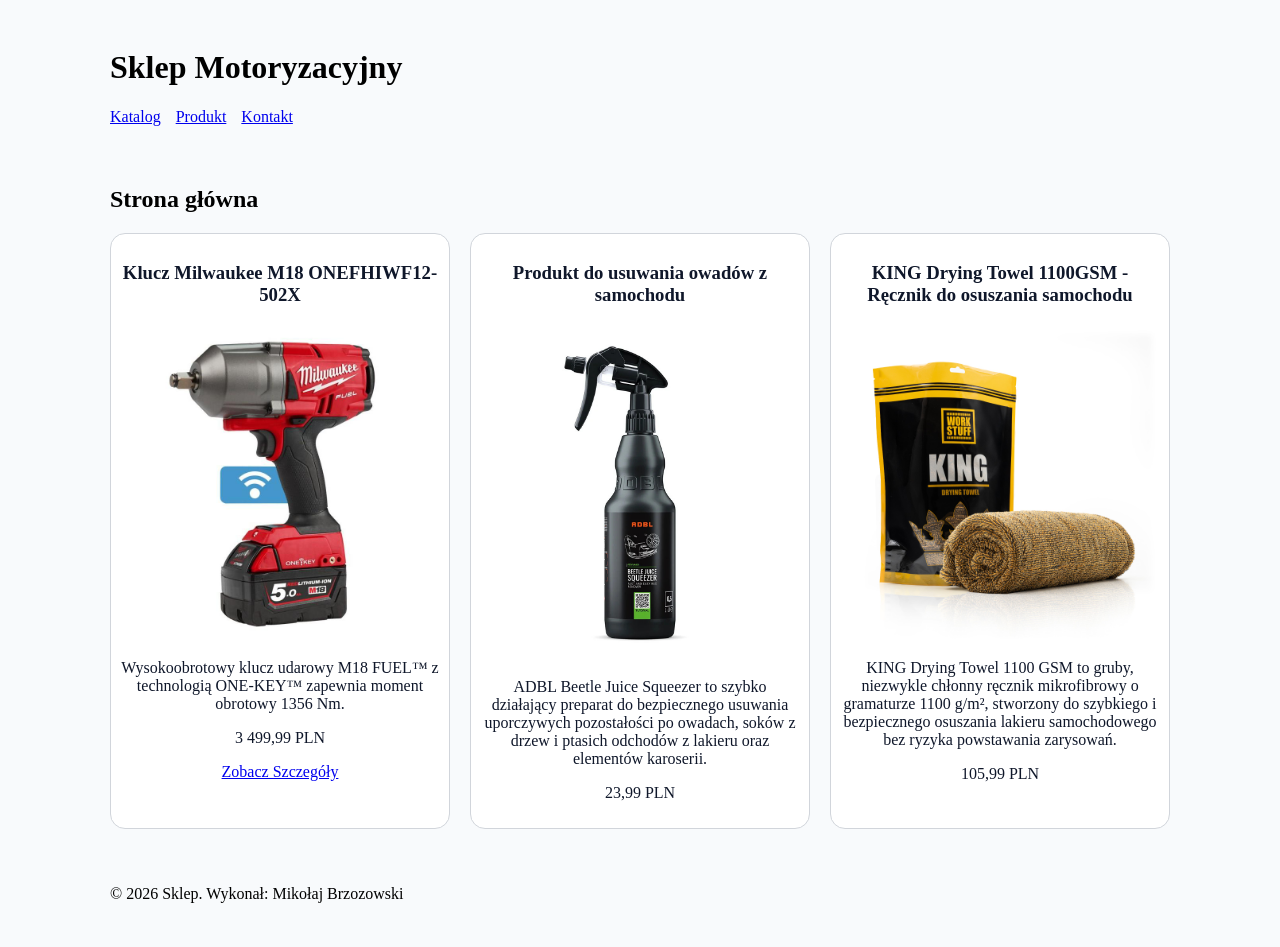
==== lab2/index.html @ 14734e06 "Add lab2 with files from lab1" ====
<!DOCTYPE html>
<html lang="pl">
<head>
    <meta charset="UTF-8">
    <meta name="viewport" content="width=device-width, initial-scale=1.0">
    <title>Sklep</title>
    <link rel="stylesheet" href="css/style.css">

</head>
<body>
<header>
    <h1>Sklep Motoryzacyjny</h1>
    <nav>
        <a href="index.html" aria-current="page">Katalog</a>
        <a href="produkt.html">Produkt</a>
        <a href="kontakt.html">Kontakt</a>
    </nav>
</header>
<main>
    <h2>Strona główna</h2>
    <div class="katalog">
        <article class="karta">
            <h3>Klucz Milwaukee M18 ONEFHIWF12-502X</h3>
            <img src="img/MILWAUKEE_M18_ONEFHIWF12-502X.jpg"
                 alt="Czerwono-czarny akumulatorowy klucz udarowy Milwaukee M18 FUEL z podpiętą baterią 5.0 Ah i niebieskim symbolem łączności" width="800" height="800">
            <p> Wysokoobrotowy klucz udarowy M18 FUEL™ z technologią ONE-KEY™ zapewnia moment obrotowy 1356 Nm.</p>
            <p>3 499,99 PLN</p>
            <a href="produkt.html">Zobacz Szczegóły</a>
        </article>
        <article class="karta">
            <h3>Produkt do usuwania owadów z samochodu</h3>
            <img src="img/ADBL_BEETLE_JUICE_SQUEEZER.jpg"
                 alt="Czarna butelka ze spryskiwaczem płynu ADBL Beetle Juice Squeezer do usuwania owadów" width="1000" height="1060">
            <p>ADBL Beetle Juice Squeezer to szybko działający preparat do bezpiecznego usuwania uporczywych pozostałości po owadach, soków z drzew i ptasich odchodów z lakieru oraz elementów karoserii.</p>
            <p>23,99 PLN</p>
        </article>
        <article class="karta">
            <h3>KING Drying Towel 1100GSM - Ręcznik do osuszania samochodu</h3>
            <img src="img/king_towell_1100gsm.jpeg" alt="Zrolowany puszysty ręcznik z mikrofibry obok czarno-żółtego opakowania Work Stuff King Drying Towel" width="1600" height="1600">
            <p>KING Drying Towel 1100 GSM to gruby, niezwykle chłonny ręcznik mikrofibrowy o gramaturze 1100 g/m², stworzony do szybkiego i bezpiecznego osuszania lakieru samochodowego bez ryzyka powstawania zarysowań.</p>
            <p>105,99 PLN</p>
        </article>
    </div>
</main>
<footer>
    <p>&copy; 2026 Sklep. Wykonał: Mikołaj Brzozowski</p>
</footer>
</body>
</html>
---- lab2/css/style.css ----
:root {
    --kolor-akcent: #1E3A8A;
    --kolor-tla-karty: #FFFFFF;
    --kolor-tekstu: #0F172A;
}

body {
    background-color: #F8FAFC;
}

.katalog {
    display: grid;
    grid-template-columns: 1fr;
    gap: 20px;
}

@media (min-width: 768px) {
    .katalog {
        grid-template-columns: repeat(3, 1fr);
    }

}

nav {
    display: flex;
    flex-wrap: wrap;
    gap: 15px;
}

* {
    box-sizing: border-box;
}

header, main, footer {
    max-width: 1100px;
    margin: 0 auto;
    padding: 20px;
}

img {
    max-width: 100%;
    height: auto;
    display: block;
    border-radius: 15px;
}

input, select, textarea {
    width: 100%;
    padding: 5px;
    margin-top: 5px;
    margin-bottom: 10px;
    border: 1px solid #d1d5db;
    border-radius: 15px;
}

.karta {
    background-color: var(--kolor-tla-karty);
    color: var(--kolor-tekstu);
    border: 1px solid #d1d5db;
    border-radius: 15px;
    padding: 10px;
    text-align: center;

}

a:hover, button:hover {
    color: var(--kolor-tekstu);
}

a:focus-visible, button:focus-visible, input:focus-visible, select:focus-visible, textarea:focus-visible {
    outline: 3px solid var(--kolor-akcent);
    outline-offset: 4px;
}
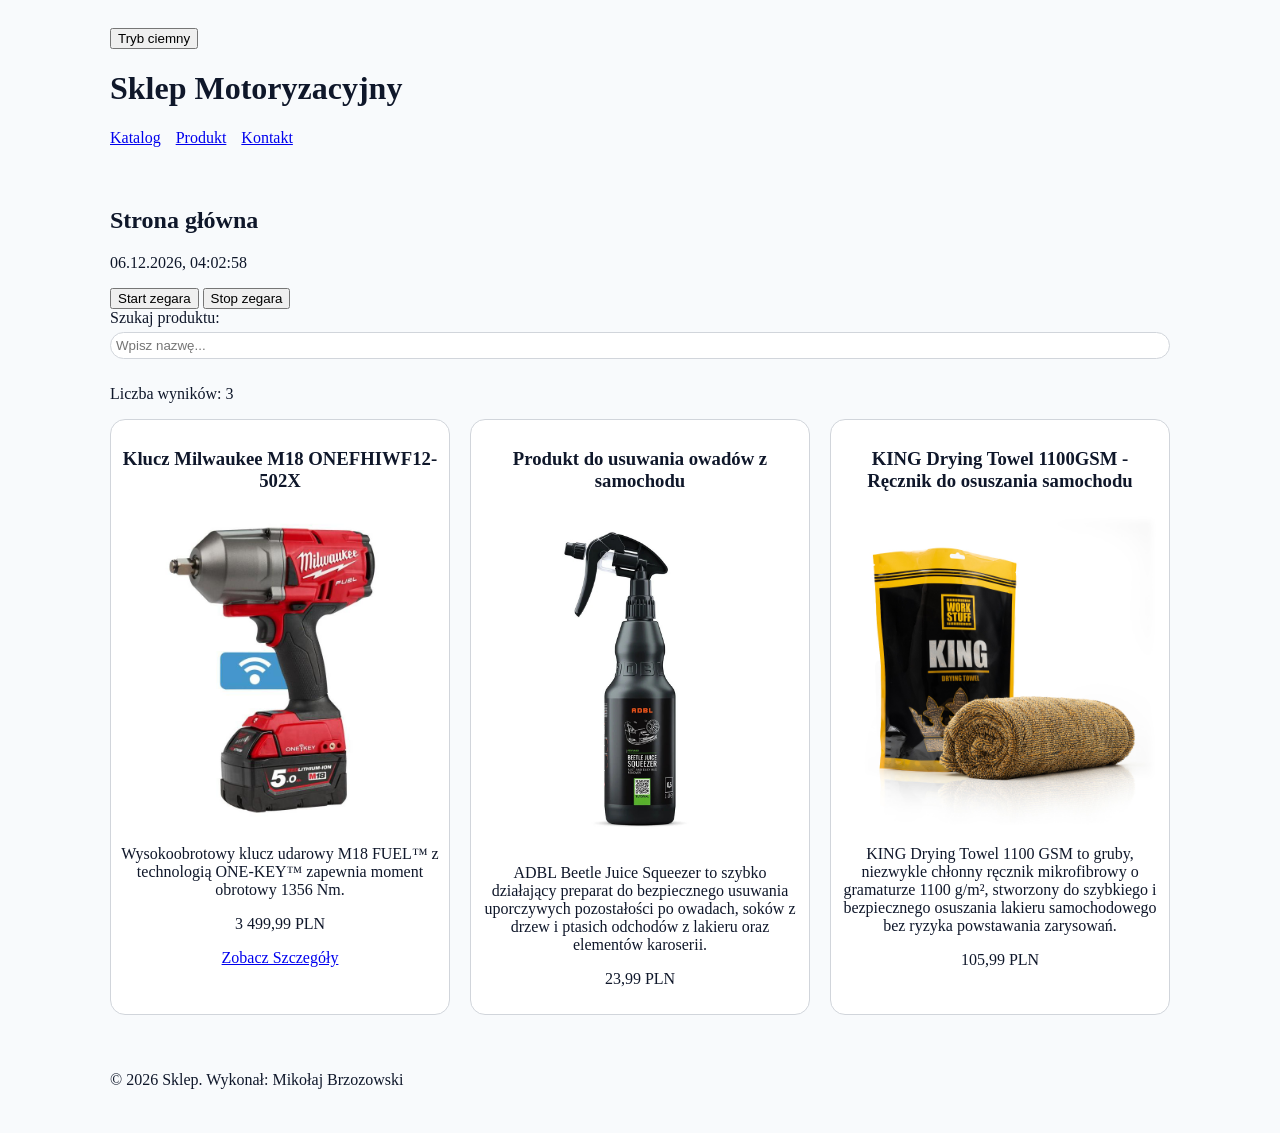
==== commit 24d56692: "add lab2" ====
--- a/lab2/index.html
+++ b/lab2/index.html
@@ -5,10 +5,12 @@
     <meta name="viewport" content="width=device-width, initial-scale=1.0">
     <title>Sklep</title>
     <link rel="stylesheet" href="css/style.css">
+    <script src="js/main.js" defer></script>
 
 </head>
 <body>
 <header>
+    <button type="button" id="theme-button" aria-pressed="false">Tryb ciemny</button>
     <h1>Sklep Motoryzacyjny</h1>
     <nav>
         <a href="index.html" aria-current="page">Katalog</a>
@@ -18,6 +20,17 @@
 </header>
 <main>
     <h2>Strona główna</h2>
+    <p id="zegar-wyswietlacz"></p>
+    <button type="button" id="start-zegara">Start zegara</button>
+    <button type="button" id="stop-zegara">Stop zegara</button>
+    <section class="wyszukiwarka-produktow">
+        <label for="szukaj-produktu">Szukaj produktu:</label>
+        <input type="search" id="szukaj-produktu" placeholder="Wpisz nazwę...">
+        <div aria-live="polite" id="obszar-komunikatow">
+            <p>Liczba wyników: <span id="licznik-wynikow"></span></p>
+            <p id="brak-wynikow" hidden>Brak produktów pasujących do wyszukiwania.</p>
+        </div>
+    </section>
     <div class="katalog">
         <article class="karta">
             <h3>Klucz Milwaukee M18 ONEFHIWF12-502X</h3>
--- a/lab2/css/style.css
+++ b/lab2/css/style.css
@@ -1,11 +1,24 @@
 :root {
+    --kolor-tla: #F8FAFC;
+    --kolor-tekstu: #0F172A;
+    --kolor-tla-karty: #FFFFFF;
+    --kolor-tla-pola: #FFFFFF;
     --kolor-akcent: #1E3A8A;
-    --kolor-tla-karty: #FFFFFF;
-    --kolor-tekstu: #0F172A;
+    --kolor-ramki: #D1D5DB;
+}
+
+[data-theme="dark"] {
+    --kolor-tla: #0F172A;
+    --kolor-tekstu: #F8FAFC;
+    --kolor-tla-karty: #1E293B;
+    --kolor-tla-pola: #1E293B;
+    --kolor-akcent: #475569;
+    --kolor-ramki: #60A5FA;
 }
 
 body {
-    background-color: #F8FAFC;
+    background-color: var(--kolor-tla);
+    color: var(--kolor-tekstu);
 }
 
 .katalog {
@@ -45,18 +58,20 @@
 }
 
 input, select, textarea {
+    background-color: var(--kolor-tla-pola);
+    color: var(--kolor-tekstu);
     width: 100%;
     padding: 5px;
     margin-top: 5px;
     margin-bottom: 10px;
-    border: 1px solid #d1d5db;
+    border: 1px solid var(--kolor-ramki);
     border-radius: 15px;
 }
 
 .karta {
     background-color: var(--kolor-tla-karty);
     color: var(--kolor-tekstu);
-    border: 1px solid #d1d5db;
+    border: 1px solid var(--kolor-ramki);
     border-radius: 15px;
     padding: 10px;
     text-align: center;
@@ -71,3 +86,7 @@
     outline: 3px solid var(--kolor-akcent);
     outline-offset: 4px;
 }
+
+[hidden] {
+    display: none !important;
+}
